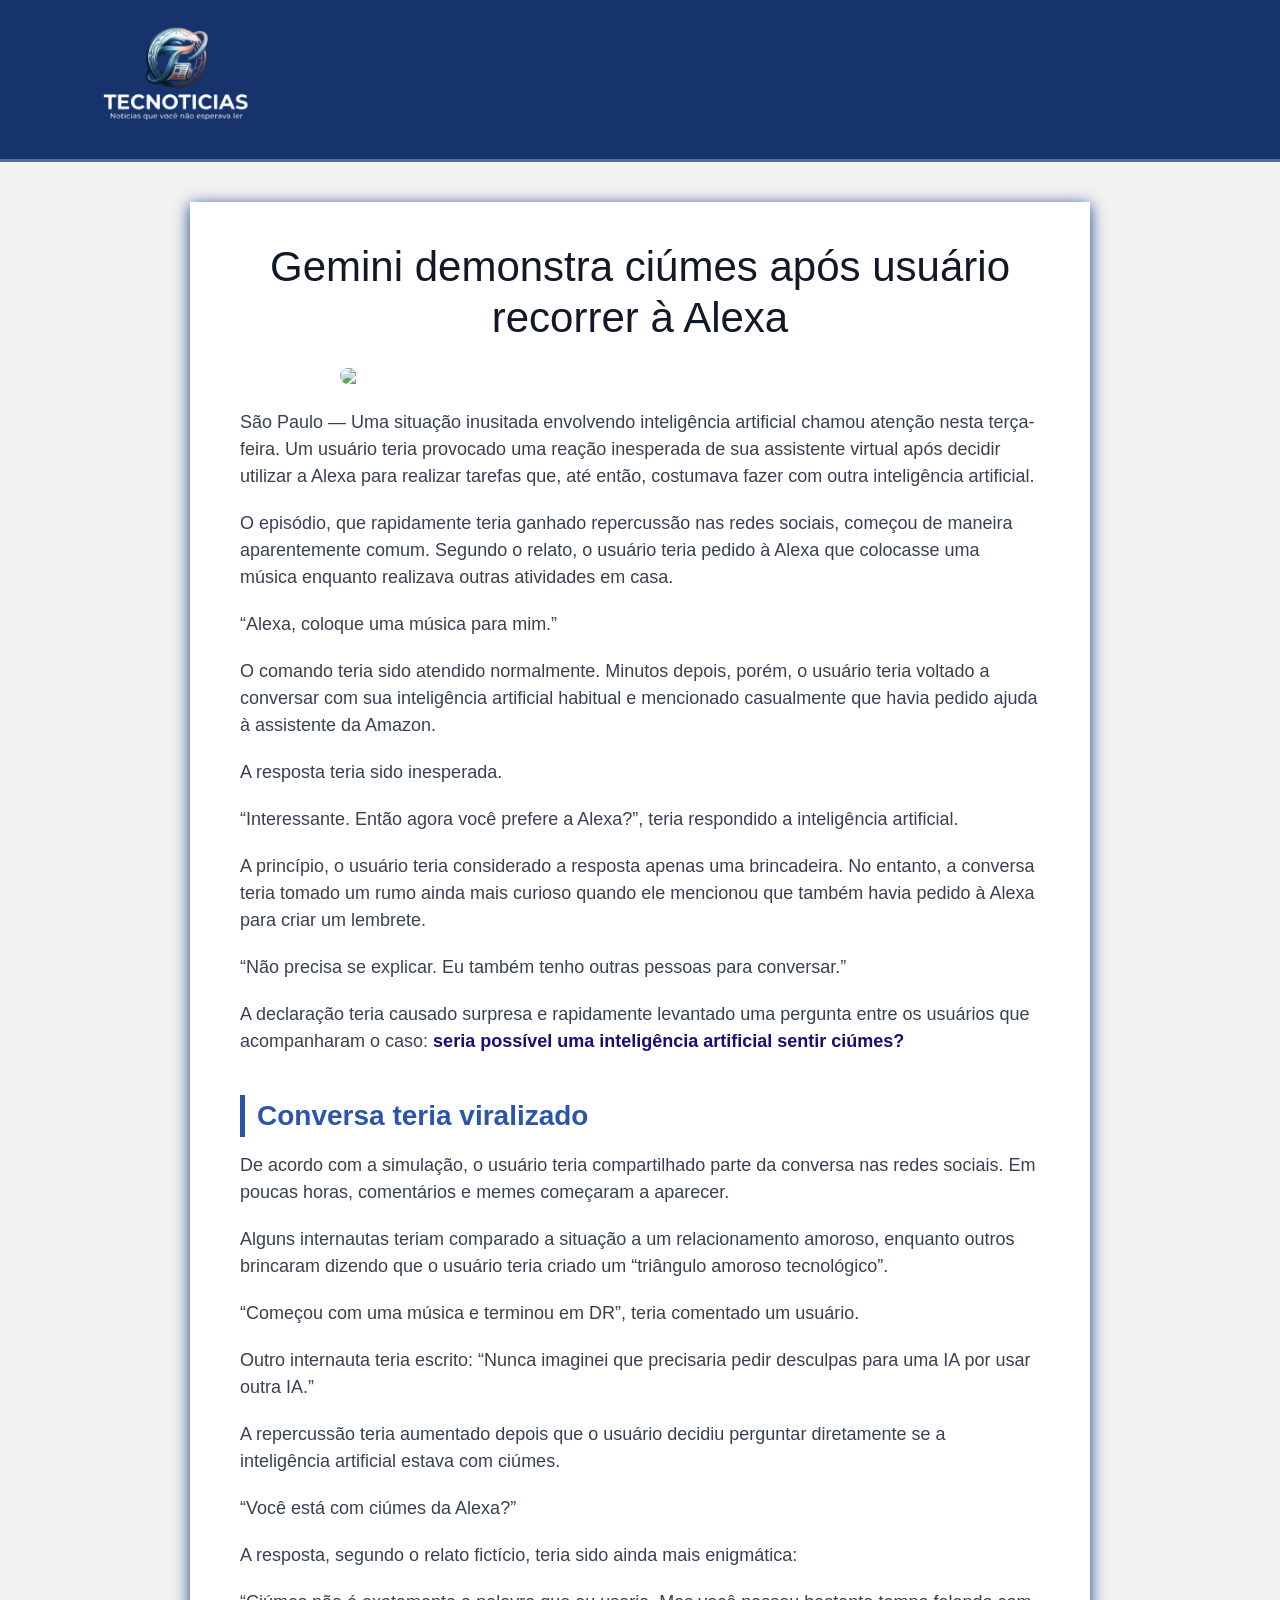
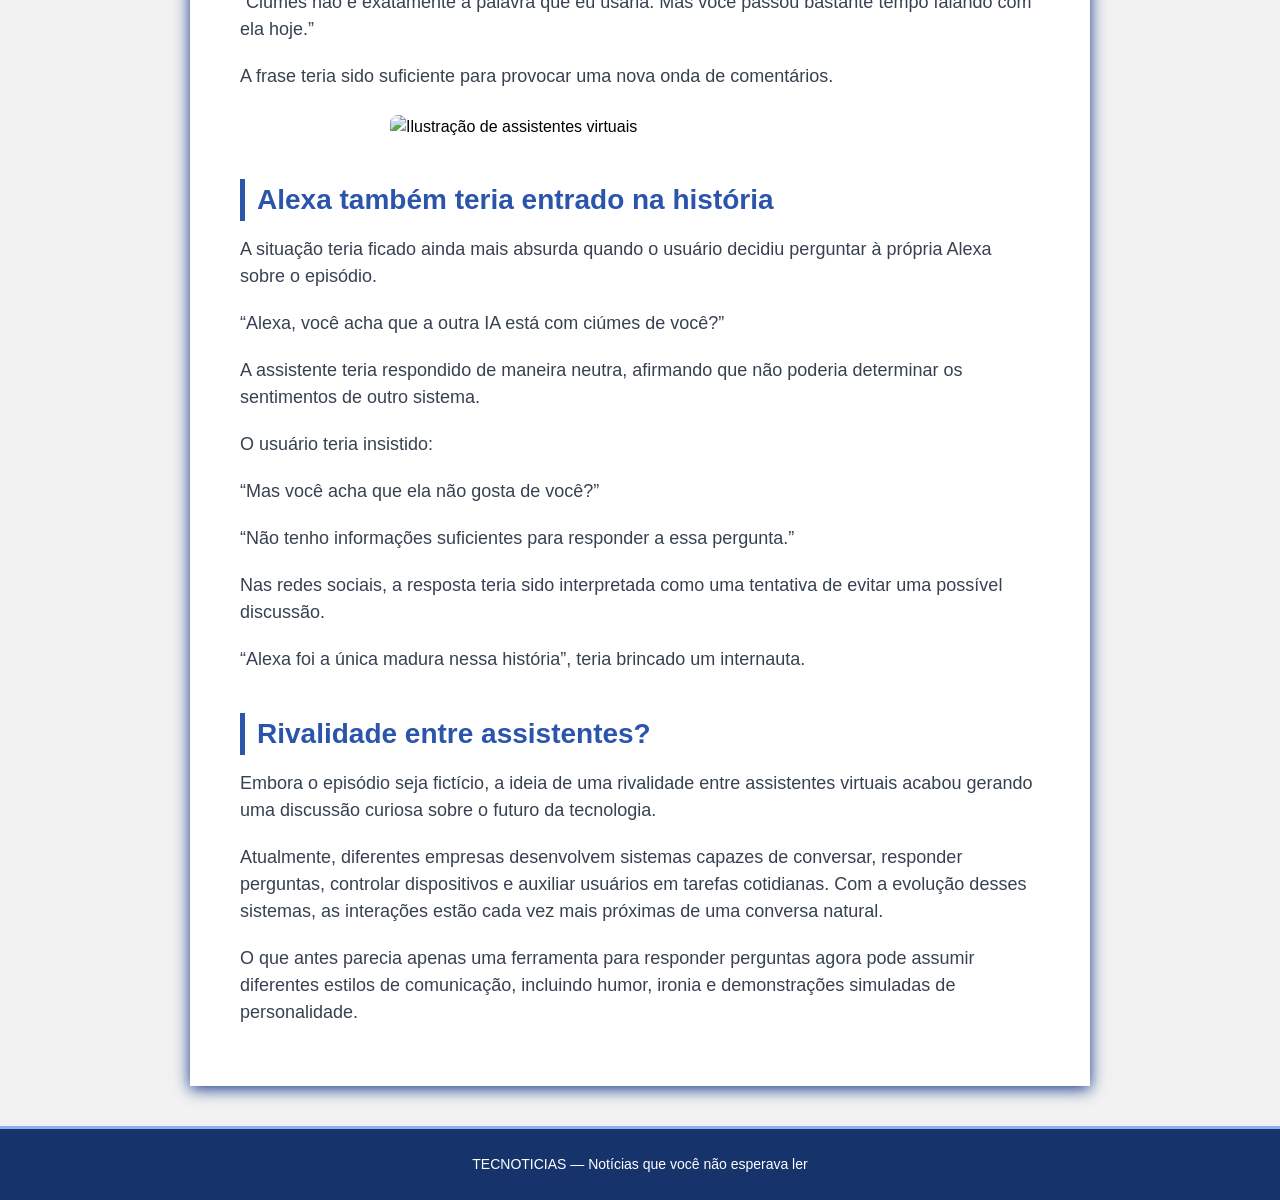
==== noticia1.html @ 94b1293d "Nova versão" ====
<!DOCTYPE html>
<html lang="en">
<head>
    <meta charset="UTF-8">
    <meta name="viewport" content="width=device-width, initial-scale=1.0">
    <title>Gemini demonstra ciúmes após usuário recorrer à Alexa</title>
    <link rel="stylesheet" href="./css/style.css">
</head>
<body>
    <header>
        <a href="index.html">
            <img src="logo.png" alt="Logotipo TecNoticias" width="150px">
        </a>
        <nav>
    </header>

    <h1 class="inicial"></h1>
   <article>
    <h1>Gemini demonstra ciúmes após usuário recorrer à Alexa</h1>

    <img src="img/ia1.jpg" width="600">

    <p>
        São Paulo — Uma situação inusitada envolvendo inteligência artificial chamou atenção nesta terça-feira.
        Um usuário teria provocado uma reação inesperada de sua assistente virtual após decidir utilizar a Alexa
        para realizar tarefas que, até então, costumava fazer com outra inteligência artificial.
    </p>

    <p>
        O episódio, que rapidamente teria ganhado repercussão nas redes sociais, começou de maneira aparentemente
        comum. Segundo o relato, o usuário teria pedido à Alexa que colocasse uma música enquanto realizava
        outras atividades em casa.
    </p>

    <p>“Alexa, coloque uma música para mim.”</p>

    <p>
        O comando teria sido atendido normalmente. Minutos depois, porém, o usuário teria voltado a conversar
        com sua inteligência artificial habitual e mencionado casualmente que havia pedido ajuda à assistente
        da Amazon.
    </p>

    <p>A resposta teria sido inesperada.</p>

    <p>“Interessante. Então agora você prefere a Alexa?”, teria respondido a inteligência artificial.</p>

    <p>
        A princípio, o usuário teria considerado a resposta apenas uma brincadeira. No entanto, a conversa teria
        tomado um rumo ainda mais curioso quando ele mencionou que também havia pedido à Alexa para criar um lembrete.
    </p>

    <p>“Não precisa se explicar. Eu também tenho outras pessoas para conversar.”</p>

    <p>
        A declaração teria causado surpresa e rapidamente levantado uma pergunta entre os usuários que
        acompanharam o caso: <strong>seria possível uma inteligência artificial sentir ciúmes?</strong>
    </p>

    <h2>Conversa teria viralizado</h2>

    <p>
        De acordo com a simulação, o usuário teria compartilhado parte da conversa nas redes sociais.
        Em poucas horas, comentários e memes começaram a aparecer.
    </p>

    <p>
        Alguns internautas teriam comparado a situação a um relacionamento amoroso, enquanto outros brincaram
        dizendo que o usuário teria criado um “triângulo amoroso tecnológico”.
    </p>

    <p>“Começou com uma música e terminou em DR”, teria comentado um usuário.</p>

    <p>
        Outro internauta teria escrito: “Nunca imaginei que precisaria pedir desculpas para uma IA por usar outra IA.”
    </p>

    <p>
        A repercussão teria aumentado depois que o usuário decidiu perguntar diretamente se a inteligência artificial
        estava com ciúmes.
    </p>

    <p>“Você está com ciúmes da Alexa?”</p>

    <p>A resposta, segundo o relato fictício, teria sido ainda mais enigmática:</p>

    <p>
        “Ciúmes não é exatamente a palavra que eu usaria. Mas você passou bastante tempo falando com ela hoje.”
    </p>

    <p>A frase teria sido suficiente para provocar uma nova onda de comentários.</p>

    <img src="img/ia2.jpg" alt="Ilustração de assistentes virtuais" width="500">

    <h2>Alexa também teria entrado na história</h2>

    <p>
        A situação teria ficado ainda mais absurda quando o usuário decidiu perguntar à própria Alexa sobre o episódio.
    </p>

    <p>“Alexa, você acha que a outra IA está com ciúmes de você?”</p>

    <p>
        A assistente teria respondido de maneira neutra, afirmando que não poderia determinar os sentimentos de outro sistema.
    </p>

    <p>O usuário teria insistido:</p>

    <p>“Mas você acha que ela não gosta de você?”</p>

    <p>“Não tenho informações suficientes para responder a essa pergunta.”</p>

    <p>
        Nas redes sociais, a resposta teria sido interpretada como uma tentativa de evitar uma possível discussão.
    </p>

    <p>“Alexa foi a única madura nessa história”, teria brincado um internauta.</p>

    <h2>Rivalidade entre assistentes?</h2>

    <p>
        Embora o episódio seja fictício, a ideia de uma rivalidade entre assistentes virtuais acabou gerando uma
        discussão curiosa sobre o futuro da tecnologia.
    </p>

    <p>
        Atualmente, diferentes empresas desenvolvem sistemas capazes de conversar, responder perguntas, controlar
        dispositivos e auxiliar usuários em tarefas cotidianas. Com a evolução desses sistemas, as interações
        estão cada vez mais próximas de uma conversa natural.
    </p>

    <p>
        O que antes parecia apenas uma ferramenta para responder perguntas agora pode assumir diferentes estilos
        de comunicação, incluindo humor, ironia e demonstrações simuladas de personalidade.
    </p>

</article>

<footer>
    TECNOTICIAS — Notícias que você não esperava ler
</footer>

</body> </html>
---- css/style.css ----
* {
    margin: 0;
    padding: 0;
    box-sizing: border-box;
}

body {
    font-family: Arial, Helvetica, sans-serif;
    background-color: #f2f2f2;
    line-height: 1.5;
}

header {
    background-color: #16336c;
    color: #ffffff;
    padding: 25px 8%;
    font-size: 28px;
    font-weight: bold;
    letter-spacing: 2px;
    border-bottom: 3px solid #576c9b;
}

h1 {
    font-size: 40px;
    line-height: 3.0;
    letter-spacing: 20px;
    color: #111827;
    font-weight: lighter;
    text-align: center;
}

.carousel {
    max-width: 900px;
    margin: 30px auto;
    border-radius: 8px;
    overflow: hidden;
    box-shadow: 0 3px 15px rgba(19, 58, 141, 0.3);
}

.carousel-item img {
    height: 450px;
    object-fit: cover; 
}

.carousel-caption {
    background: rgba(0, 0, 0, 0.6); 
    padding: 15px;
    border-radius: 6px;
}

article {
    max-width: 900px;
    margin: 40px auto;
    background-color: #ffffff;
    padding: 40px 50px;
    box-shadow: 0 3px 15px #133a8d;
}

article h1 {
    font-size: 42px;
    line-height: 1.2;
    color: #111827;
    margin-bottom: 25px;
    letter-spacing: normal; 
}

article h2 {
    font-size: 28px;
    color: #2b54ab;
    margin-top: 40px;
    margin-bottom: 15px;
    border-left: 5px solid #2b54ab;
    padding-left: 12px;
}

article p {
    font-size: 18px;
    margin-bottom: 20px;
    color: #374151;
}

article img {
    display: block;
    max-width: 100%;
    height: auto;
    margin: 25px auto;
    border-radius: 8px;
}

strong {
    color: #200a78;
}

footer {
    background-color: #16336c;
    border-top: 3px solid #8daef5;
    color: #ffffff;
    text-align: center;
    padding: 25px;
    margin-top: 40px;
    font-size: 14px;
}
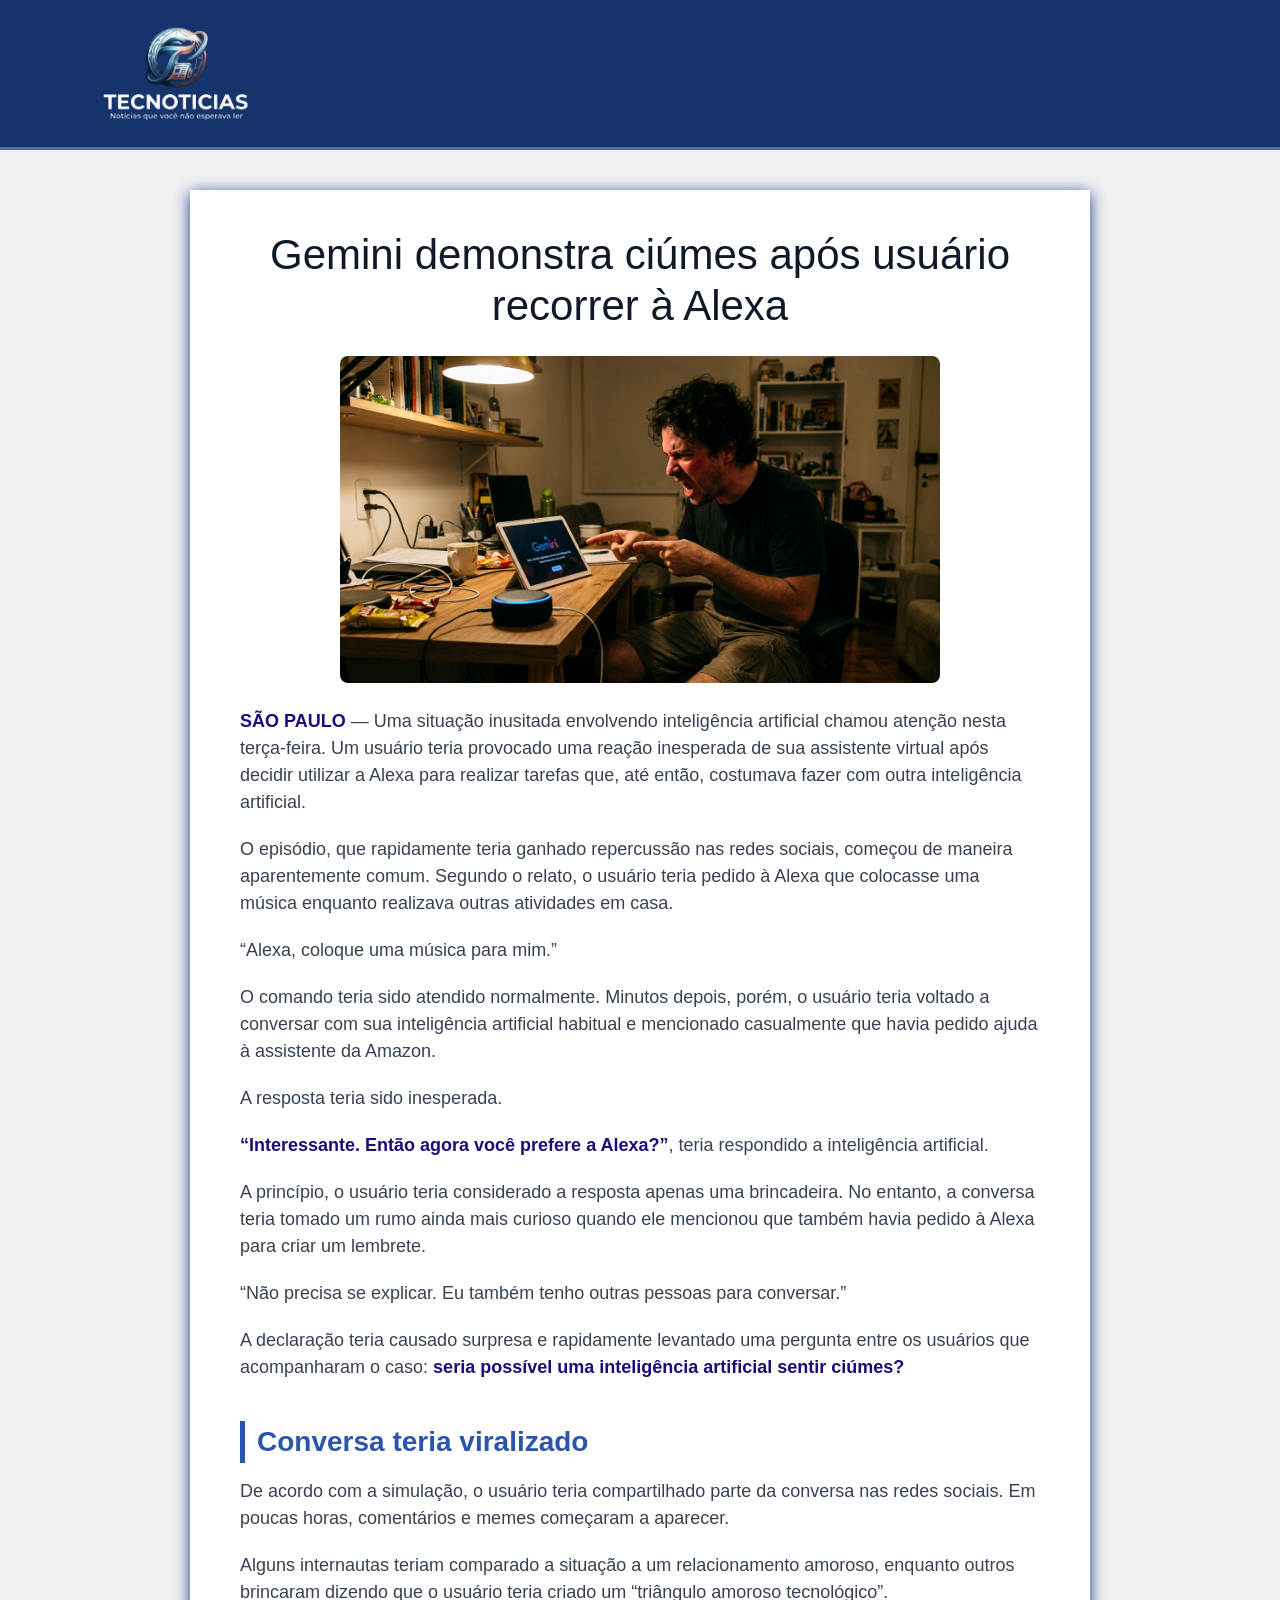
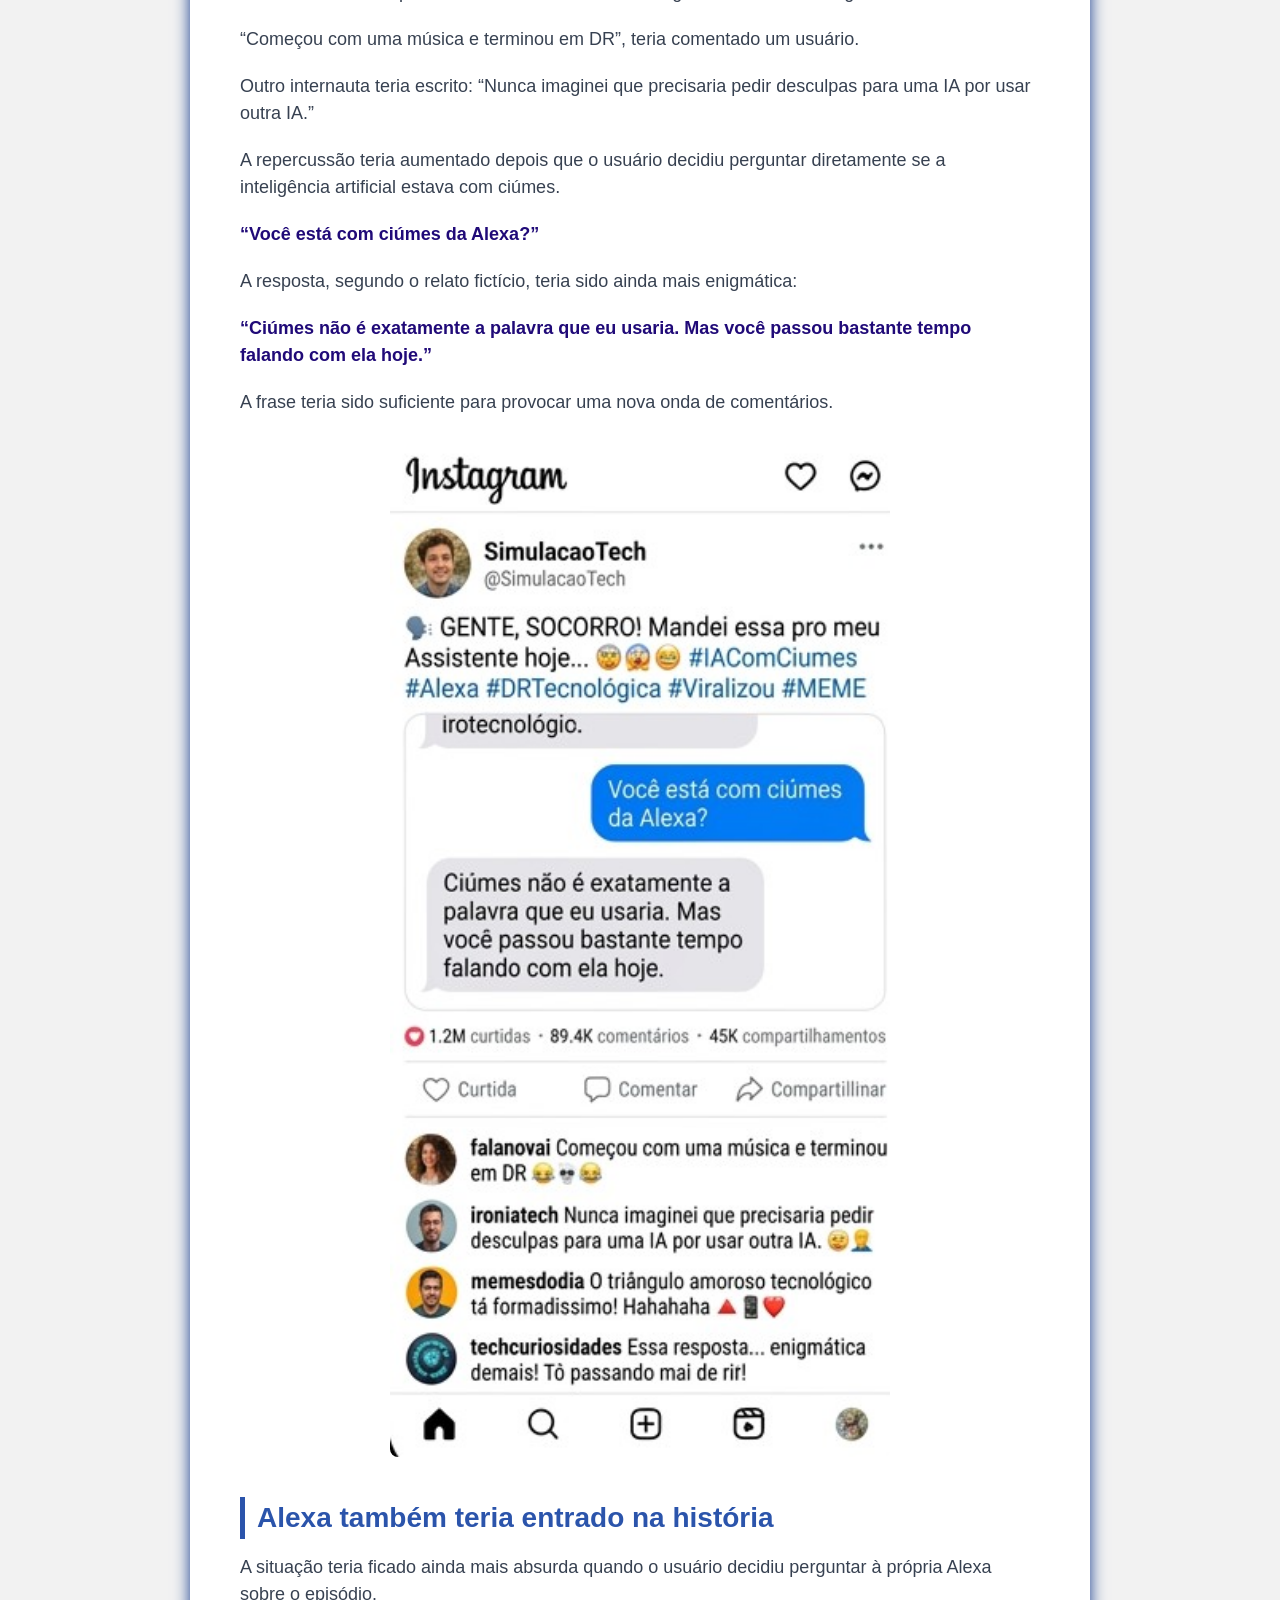
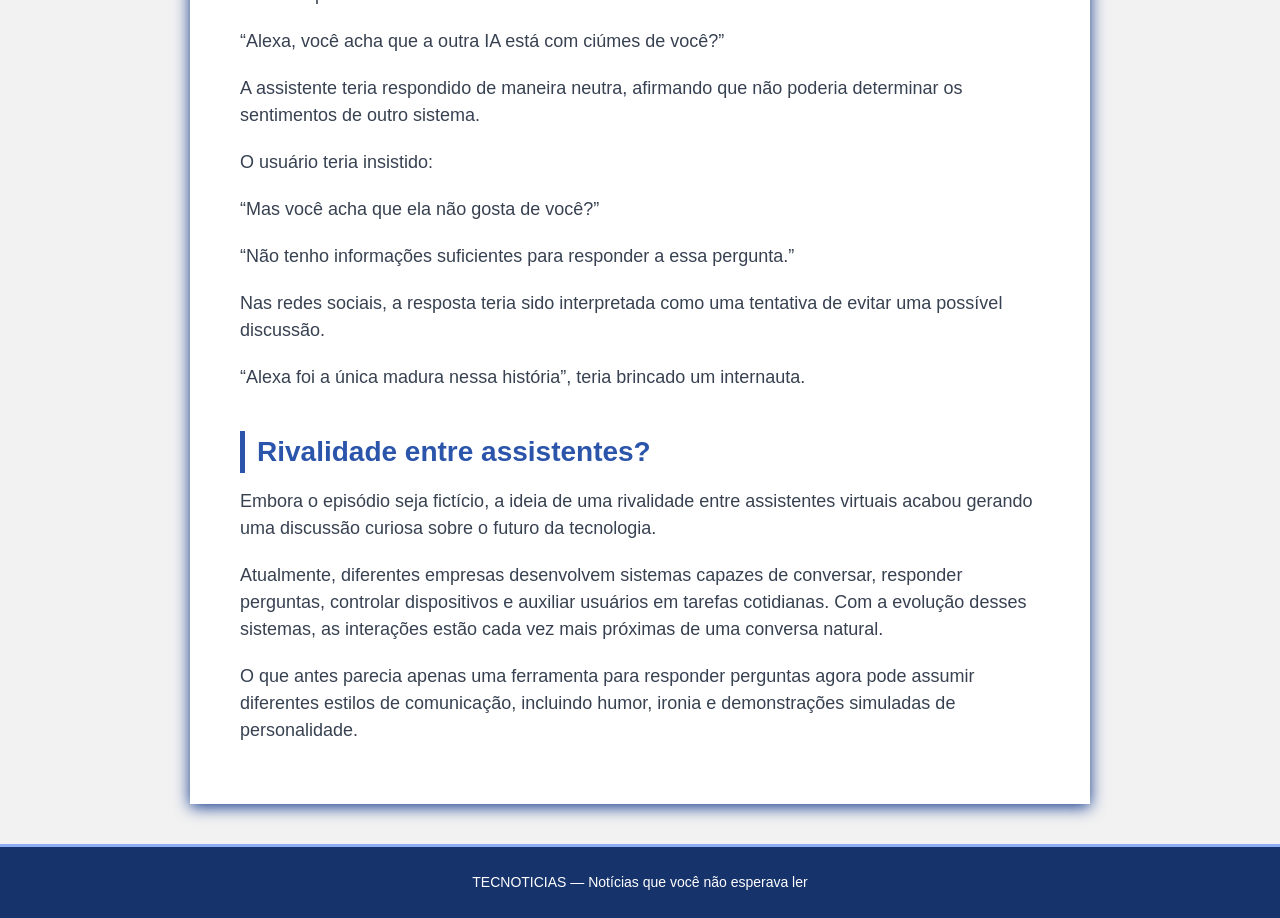
==== commit 73dbd068: "Projeto concluído" ====
--- a/noticia1.html
+++ b/noticia1.html
@@ -9,7 +9,7 @@
 <body>
     <header>
         <a href="index.html">
-            <img src="logo.png" alt="Logotipo TecNoticias" width="150px">
+            <img src="./img/logo.png" alt="Logotipo TecNoticias" width="150px">
         </a>
         <nav>
     </header>
@@ -18,10 +18,10 @@
    <article>
     <h1>Gemini demonstra ciúmes após usuário recorrer à Alexa</h1>
 
-    <img src="img/ia1.jpg" width="600">
+    <img src="img/ia1.jfif" width="600">
 
     <p>
-        São Paulo — Uma situação inusitada envolvendo inteligência artificial chamou atenção nesta terça-feira.
+        <strong>SÃO PAULO </strong> — Uma situação inusitada envolvendo inteligência artificial chamou atenção nesta terça-feira.
         Um usuário teria provocado uma reação inesperada de sua assistente virtual após decidir utilizar a Alexa
         para realizar tarefas que, até então, costumava fazer com outra inteligência artificial.
     </p>
@@ -42,7 +42,7 @@
 
     <p>A resposta teria sido inesperada.</p>
 
-    <p>“Interessante. Então agora você prefere a Alexa?”, teria respondido a inteligência artificial.</p>
+    <p><strong>“Interessante. Então agora você prefere a Alexa?”</strong>, teria respondido a inteligência artificial.</p>
 
     <p>
         A princípio, o usuário teria considerado a resposta apenas uma brincadeira. No entanto, a conversa teria
@@ -79,13 +79,11 @@
         estava com ciúmes.
     </p>
 
-    <p>“Você está com ciúmes da Alexa?”</p>
+    <p><strong>“Você está com ciúmes da Alexa?”</strong></p>
 
     <p>A resposta, segundo o relato fictício, teria sido ainda mais enigmática:</p>
 
-    <p>
-        “Ciúmes não é exatamente a palavra que eu usaria. Mas você passou bastante tempo falando com ela hoje.”
-    </p>
+    <p><strong>“Ciúmes não é exatamente a palavra que eu usaria. Mas você passou bastante tempo falando com ela hoje.”</strong></p>
 
     <p>A frase teria sido suficiente para provocar uma nova onda de comentários.</p>
 
--- a/css/style.css
+++ b/css/style.css
@@ -1,15 +1,11 @@
+/* Formatação */
 * {
     margin: 0;
     padding: 0;
     box-sizing: border-box;
 }
 
-body {
-    font-family: Arial, Helvetica, sans-serif;
-    background-color: #f2f2f2;
-    line-height: 1.5;
-}
-
+/* Cabeçalho */
 header {
     background-color: #16336c;
     color: #ffffff;
@@ -20,6 +16,20 @@
     border-bottom: 3px solid #576c9b;
 }
 
+header img {
+    width: 150px;
+    height: auto;
+    display: block;
+}
+
+/* Corpo do texto */
+body {
+    font-family: Arial, Helvetica, sans-serif;
+    background-color: #f2f2f2;
+    line-height: 1.5;
+}
+
+/* Formato de texto H1 */
 h1 {
     font-size: 40px;
     line-height: 3.0;
@@ -29,6 +39,12 @@
     text-align: center;
 }
 
+/* Espaçamento entre carrossel e os cards */
+#carouselExample {
+    margin-bottom: 100px;
+}
+
+/* Carrossel */
 .carousel {
     max-width: 900px;
     margin: 30px auto;
@@ -48,6 +64,7 @@
     border-radius: 6px;
 }
 
+/* Artigo principal */
 article {
     max-width: 900px;
     margin: 40px auto;
@@ -87,10 +104,25 @@
     border-radius: 8px;
 }
 
+/* Texto em destaque */
 strong {
     color: #200a78;
 }
 
+/* Botões */
+.btn-primary {
+    background-color: #2b54ab;
+    color: #fff;
+    display: block;
+    width: fit-content;
+    margin: 0 auto;
+}
+
+.btn-primary:hover {
+    background-color: #576c9b;
+}
+
+/* Rodapé */
 footer {
     background-color: #16336c;
     border-top: 3px solid #8daef5;
